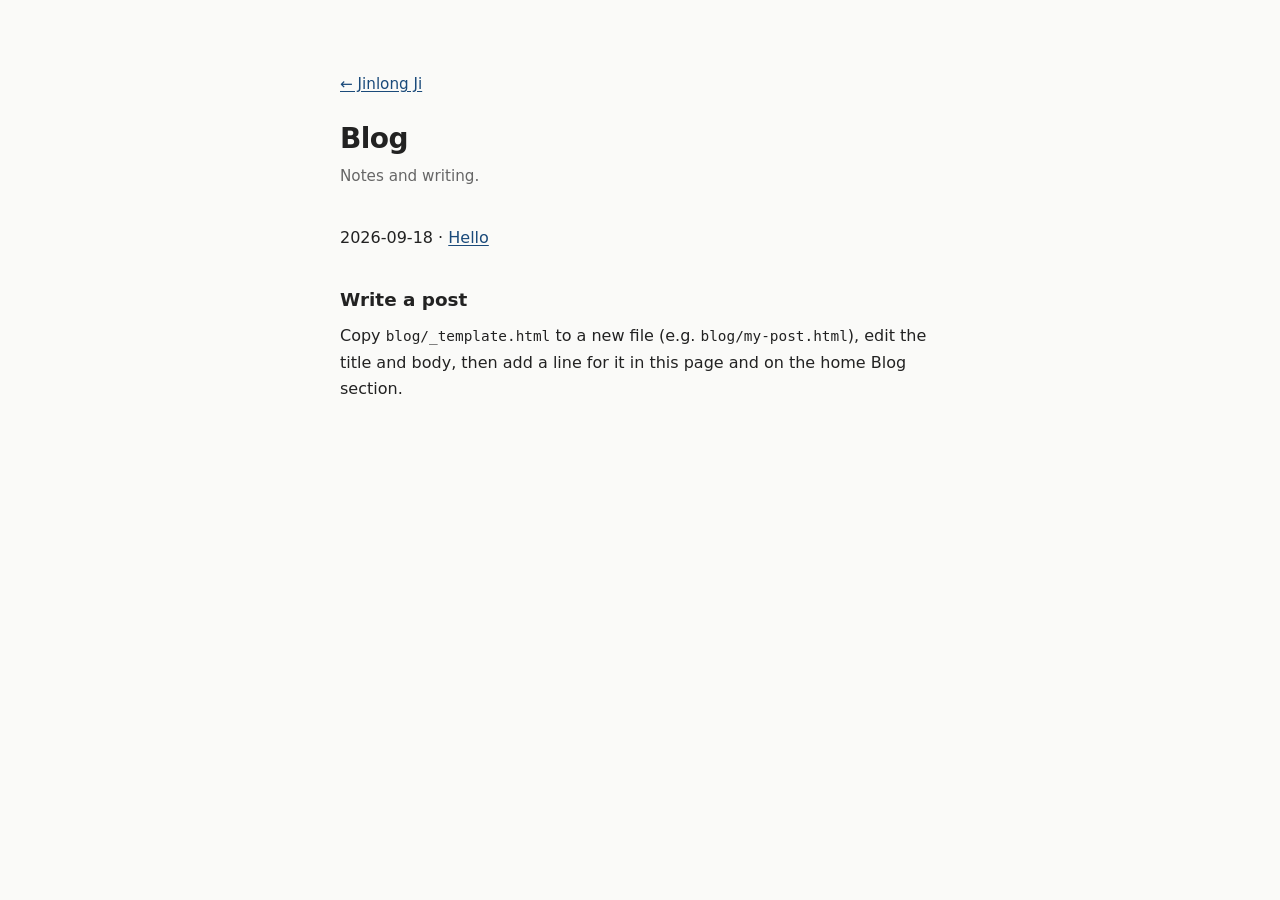
==== blog/index.html @ 36f0095d "Add simple blog section and first post template" ====
<!DOCTYPE html>
<html lang="en">
<head>
  <meta charset="UTF-8" />
  <meta name="viewport" content="width=device-width, initial-scale=1" />
  <meta name="description" content="Blog — Jinlong Ji" />
  <title>Blog — Jinlong Ji</title>
  <link rel="stylesheet" href="../styles.css" />
</head>
<body>
  <main>
    <p class="nav-back"><a href="../">← Jinlong Ji</a></p>
    <header>
      <h1>Blog</h1>
      <p class="contact">Notes and writing.</p>
    </header>

    <ul class="blog-list">
      <li>
        <time datetime="2026-09-18">2026-09-18</time>
        · <a href="hello.html">Hello</a>
      </li>
    </ul>

    <section aria-labelledby="write">
      <h2 id="write">Write a post</h2>
      <p>
        Copy <code>blog/_template.html</code> to a new file (e.g. <code>blog/my-post.html</code>),
        edit the title and body, then add a line for it in this page and on the home Blog section.
      </p>
    </section>
  </main>
</body>
</html>
---- styles.css ----
/* Quiet academic-personal page — light, narrow, lots of air */

:root {
  --bg: #fafaf8;
  --text: #222;
  --muted: #666;
  --link: #1a4a7a;
  --rule: #e6e4df;
  --max: 40rem;
  --pad: 1.25rem;
}

*,
*::before,
*::after {
  box-sizing: border-box;
}

html {
  font-size: 100%;
  -webkit-text-size-adjust: 100%;
}

body {
  margin: 0;
  min-height: 100vh;
  font-family: system-ui, -apple-system, "Segoe UI", Roboto, Helvetica, Arial, sans-serif;
  font-size: 1rem;
  line-height: 1.65;
  color: var(--text);
  background: var(--bg);
}

main {
  max-width: var(--max);
  margin: 0 auto;
  padding: 3.5rem var(--pad) 4rem;
}

header {
  margin-bottom: 2.25rem;
}

h1 {
  margin: 0 0 0.5rem;
  font-size: 1.75rem;
  font-weight: 600;
  letter-spacing: -0.02em;
  line-height: 1.25;
}

.contact {
  margin: 0;
  font-size: 0.95rem;
  color: var(--muted);
}

h2 {
  margin: 2.25rem 0 0.75rem;
  font-size: 1.15rem;
  font-weight: 600;
  line-height: 1.3;
}

p {
  margin: 0 0 0.9rem;
}

ul {
  margin: 0.4rem 0 0;
  padding-left: 1.25rem;
}

li {
  margin: 0 0 0.4rem;
}

.pubs {
  list-style: none;
  padding-left: 0;
}

.pubs li {
  margin: 0 0 1rem;
  padding-left: 0;
}

.pubs .title {
  font-weight: 500;
}

.links {
  list-style: none;
  padding-left: 0;
}

.links li {
  margin: 0 0 0.35rem;
}

a {
  color: var(--link);
  text-decoration: underline;
  text-underline-offset: 0.12em;
}

a:hover,
a:focus-visible {
  text-decoration-thickness: 2px;
}

a:focus-visible {
  outline: 2px solid var(--text);
  outline-offset: 2px;
}

@media (min-width: 40rem) {
  main {
    padding-top: 4.5rem;
  }
}

.blog-list {
  list-style: none;
  padding-left: 0;
}

.blog-list li {
  margin: 0 0 0.65rem;
}

.meta {
  color: var(--muted);
  font-size: 0.95rem;
}

.nav-back {
  margin: 0 0 1.5rem;
  font-size: 0.95rem;
}

article header {
  margin-bottom: 1.5rem;
}

code {
  font-family: ui-monospace, SFMono-Regular, Menlo, monospace;
  font-size: 0.9em;
}
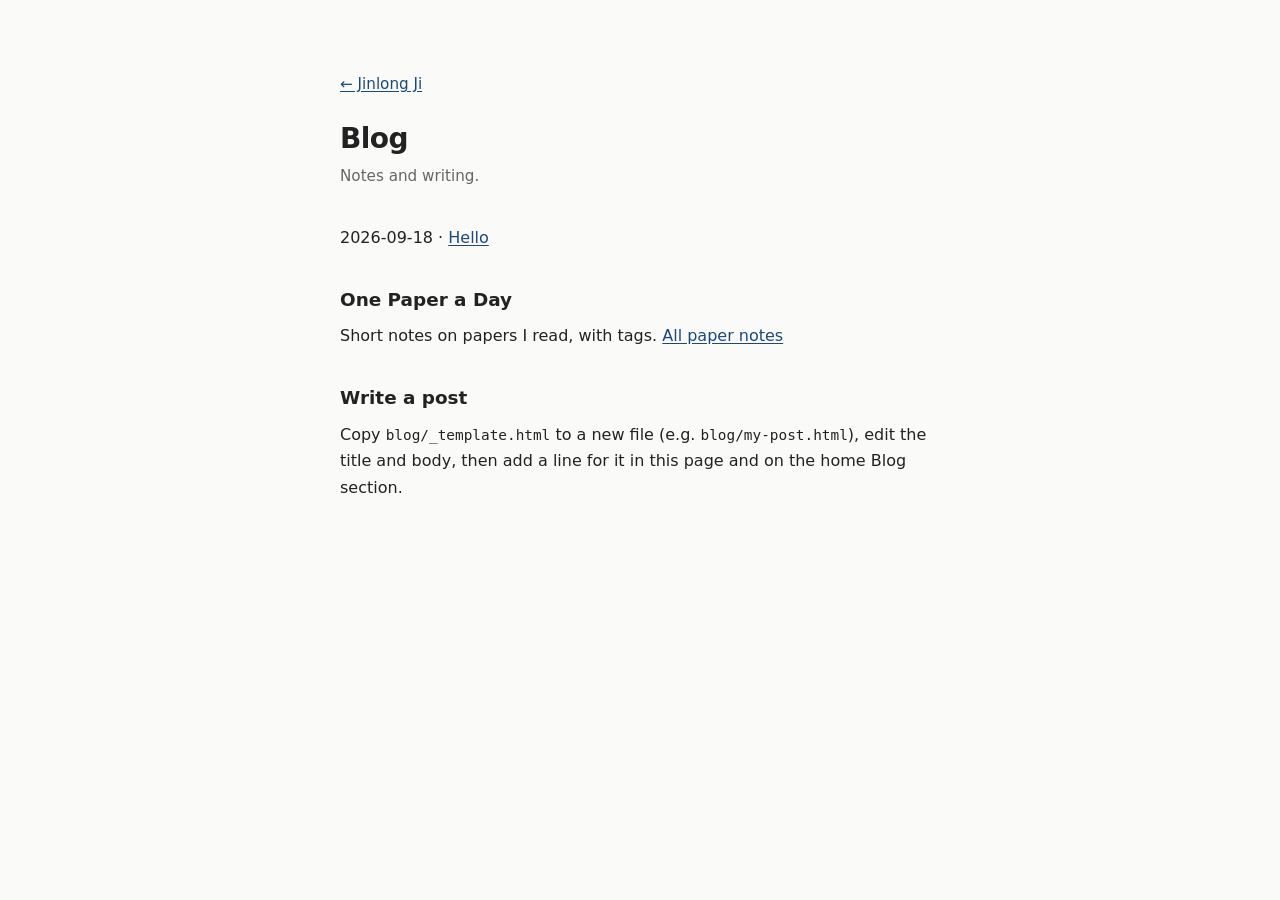
==== commit 782fb9bd: "Link One Paper a Day from blog" ====
--- a/blog/index.html
+++ b/blog/index.html
@@ -22,6 +22,14 @@
       </li>
     </ul>
 
+    <section aria-labelledby="papers">
+      <h2 id="papers">One Paper a Day</h2>
+      <p>
+        Short notes on papers I read, with tags.
+        <a href="../papers/">All paper notes</a>
+      </p>
+    </section>
+
     <section aria-labelledby="write">
       <h2 id="write">Write a post</h2>
       <p>
